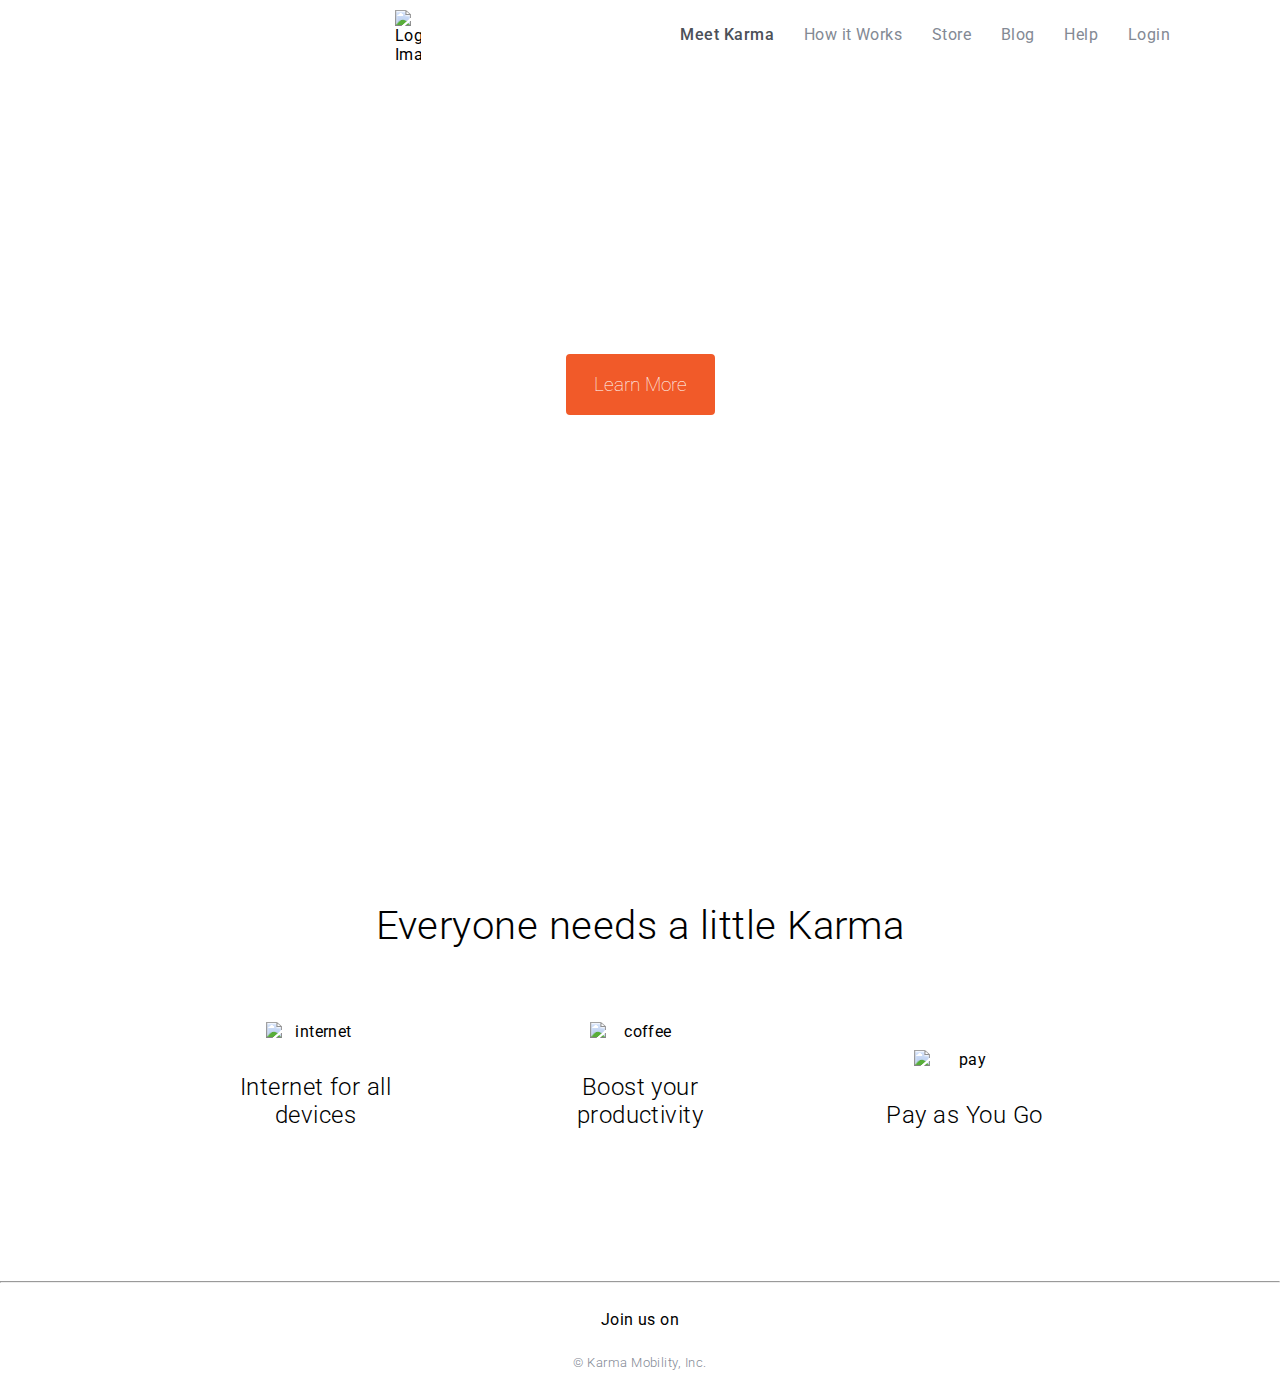
==== karma.html @ 811e04eb "First Commit" ====
<!DOCTYPE html>
<html lang="en">

<head>
		<meta charset="UTF-8">
		<title>Karma Clone</title>
		<link rel="stylesheet" href="css/karma.css">
		<link href='https://fonts.googleapis.com/css?family=Roboto:400,100,300,500' rel='stylesheet' type='text/css'>
		<!-- <link href="//maxcdn.bootstrapcdn.com/font-awesome/4.2.0/css/font-awesome.min.css" rel="stylesheet"> -->
		<link href="css/font-awesome.min.css" rel="stylesheet">
		<link rel="icon" type="image/png" href="favicon.ico" />
		<!-- or -->
		<link rel="shortcut icon" type="image/x-icon"  href="favicon.ico">
</head>

<body>
		<nav class="top-navigation">
				<div class="content">
						<ul class="links">
								<li class="active">Meet Karma</li>
								<li>How it Works</li>
								<li>Store</li>
								<li>Blog</li>
								<li>Help</li>
								<li>Login</li>
						</ul>
						<img class="logo" src="images/karma-logo.svg" alt="Logo Image" width="26px">
				</div>
		</nav>

		<section class="introduction">
				<div class="content">
						<h1>Introducing Karma</h1>
						<h3>Bring WiFi with you, everywhere you go.</h3>
						<button>Learn More</button>
				</div>
		</section>

		<section class="cases">
				<div class="content">
						<h2>Everyone needs a little Karma</h2>
						<div class="devices">
								<figure>
										<img src="images/icon-devices.svg" Alt="internet" width="100px">
										<h4>Internet for all devices</h4>
								</figure>
						</div>
						<div class="devices">
								<figure>
										<img src="images/icon-coffee.svg" Alt="coffee" width="100px">
										<h4>Boost your productivity</h4>
								</figure>
						</div>
						<div class="devices">
								<figure>
										<img src="images/icon-refill.svg" Alt="pay" width="100px">
										<h4>Pay as You Go</h4>
								</figure>

						</div>


		</section>

		<footer class="social">
				<div class="content">
						<hr />
						<h5>Join us on</h5>
						<ul class="icons">
								<li>
										<i class="fa fa-twitter"></i>
								</li>
								<li>
										<i class="fa fa-facebook"></i>
								</li>
								<li>
										<i class="fa fa-instagram"></i>
								</li>
						</ul>
						<p>© Karma Mobility, Inc.</p>
				</div>
		</footer>


</body>

</html>
---- css/karma.css ----
/*! normalize.css v3.0.2 | MIT License | git.io/normalize */

/**
 * 1. Set default font family to sans-serif.
 * 2. Prevent iOS text size adjust after orientation change, without disabling
 *    user zoom.
 */

html {
  font-family: sans-serif; /* 1 */
  -ms-text-size-adjust: 100%; /* 2 */
  -webkit-text-size-adjust: 100%; /* 2 */
}

/**
 * Remove default margin.
 */

body {
  margin: 0;
}

/* HTML5 display definitions
   ========================================================================== */

/**
 * Correct `block` display not defined for any HTML5 element in IE 8/9.
 * Correct `block` display not defined for `details` or `summary` in IE 10/11
 * and Firefox.
 * Correct `block` display not defined for `main` in IE 11.
 */

article,
aside,
details,
figcaption,
figure,
footer,
header,
hgroup,
main,
menu,
nav,
section,
summary {
  display: block;
}

/**
 * 1. Correct `inline-block` display not defined in IE 8/9.
 * 2. Normalize vertical alignment of `progress` in Chrome, Firefox, and Opera.
 */

audio,
canvas,
progress,
video {
  display: inline-block; /* 1 */
  vertical-align: baseline; /* 2 */
}

/**
 * Prevent modern browsers from displaying `audio` without controls.
 * Remove excess height in iOS 5 devices.
 */

audio:not([controls]) {
  display: none;
  height: 0;
}

/**
 * Address `[hidden]` styling not present in IE 8/9/10.
 * Hide the `template` element in IE 8/9/11, Safari, and Firefox < 22.
 */

[hidden],
template {
  display: none;
}

/* Links
   ========================================================================== */

/**
 * Remove the gray background color from active links in IE 10.
 */

a {
  background-color: transparent;
}

/**
 * Improve readability when focused and also mouse hovered in all browsers.
 */

a:active,
a:hover {
  outline: 0;
}

/* Text-level semantics
   ========================================================================== */

/**
 * Address styling not present in IE 8/9/10/11, Safari, and Chrome.
 */

abbr[title] {
  border-bottom: 1px dotted;
}

/**
 * Address style set to `bolder` in Firefox 4+, Safari, and Chrome.
 */

b,
strong {
  font-weight: bold;
}

/**
 * Address styling not present in Safari and Chrome.
 */

dfn {
  font-style: italic;
}

/**
 * Address variable `h1` font-size and margin within `section` and `article`
 * contexts in Firefox 4+, Safari, and Chrome.
 */

h1 {
  font-size: 2em;
  margin: 0.67em 0;
}

/**
 * Address styling not present in IE 8/9.
 */

mark {
  background: #ff0;
  color: #000;
}

/**
 * Address inconsistent and variable font size in all browsers.
 */

small {
  font-size: 80%;
}

/**
 * Prevent `sub` and `sup` affecting `line-height` in all browsers.
 */

sub,
sup {
  font-size: 75%;
  line-height: 0;
  position: relative;
  vertical-align: baseline;
}

sup {
  top: -0.5em;
}

sub {
  bottom: -0.25em;
}

/* Embedded content
   ========================================================================== */

/**
 * Remove border when inside `a` element in IE 8/9/10.
 */

img {
  border: 0;
}

/**
 * Correct overflow not hidden in IE 9/10/11.
 */

svg:not(:root) {
  overflow: hidden;
}

/* Grouping content
   ========================================================================== */

/**
 * Address margin not present in IE 8/9 and Safari.
 */

figure {
  margin: 1em 40px;
}

/**
 * Address differences between Firefox and other browsers.
 */

hr {
  -moz-box-sizing: content-box;
  box-sizing: content-box;
  height: 0;
}

/**
 * Contain overflow in all browsers.
 */

pre {
  overflow: auto;
}

/**
 * Address odd `em`-unit font size rendering in all browsers.
 */

code,
kbd,
pre,
samp {
  font-family: monospace, monospace;
  font-size: 1em;
}

/* Forms
   ========================================================================== */

/**
 * Known limitation: by default, Chrome and Safari on OS X allow very limited
 * styling of `select`, unless a `border` property is set.
 */

/**
 * 1. Correct color not being inherited.
 *    Known issue: affects color of disabled elements.
 * 2. Correct font properties not being inherited.
 * 3. Address margins set differently in Firefox 4+, Safari, and Chrome.
 */

button,
input,
optgroup,
select,
textarea {
  color: inherit; /* 1 */
  font: inherit; /* 2 */
  margin: 0; /* 3 */
}

/**
 * Address `overflow` set to `hidden` in IE 8/9/10/11.
 */

button {
  overflow: visible;
}

/**
 * Address inconsistent `text-transform` inheritance for `button` and `select`.
 * All other form control elements do not inherit `text-transform` values.
 * Correct `button` style inheritance in Firefox, IE 8/9/10/11, and Opera.
 * Correct `select` style inheritance in Firefox.
 */

button,
select {
  text-transform: none;
}

/**
 * 1. Avoid the WebKit bug in Android 4.0.* where (2) destroys native `audio`
 *    and `video` controls.
 * 2. Correct inability to style clickable `input` types in iOS.
 * 3. Improve usability and consistency of cursor style between image-type
 *    `input` and others.
 */

button,
html input[type="button"], /* 1 */
input[type="reset"],
input[type="submit"] {
  -webkit-appearance: button; /* 2 */
  cursor: pointer; /* 3 */
}

/**
 * Re-set default cursor for disabled elements.
 */

button[disabled],
html input[disabled] {
  cursor: default;
}

/**
 * Remove inner padding and border in Firefox 4+.
 */

button::-moz-focus-inner,
input::-moz-focus-inner {
  border: 0;
  padding: 0;
}

/**
 * Address Firefox 4+ setting `line-height` on `input` using `!important` in
 * the UA stylesheet.
 */

input {
  line-height: normal;
}

/**
 * It's recommended that you don't attempt to style these elements.
 * Firefox's implementation doesn't respect box-sizing, padding, or width.
 *
 * 1. Address box sizing set to `content-box` in IE 8/9/10.
 * 2. Remove excess padding in IE 8/9/10.
 */

input[type="checkbox"],
input[type="radio"] {
  box-sizing: border-box; /* 1 */
  padding: 0; /* 2 */
}

/**
 * Fix the cursor style for Chrome's increment/decrement buttons. For certain
 * `font-size` values of the `input`, it causes the cursor style of the
 * decrement button to change from `default` to `text`.
 */

input[type="number"]::-webkit-inner-spin-button,
input[type="number"]::-webkit-outer-spin-button {
  height: auto;
}

/**
 * 1. Address `appearance` set to `searchfield` in Safari and Chrome.
 * 2. Address `box-sizing` set to `border-box` in Safari and Chrome
 *    (include `-moz` to future-proof).
 */

input[type="search"] {
  -webkit-appearance: textfield; /* 1 */
  -moz-box-sizing: content-box;
  -webkit-box-sizing: content-box; /* 2 */
  box-sizing: content-box;
}

/**
 * Remove inner padding and search cancel button in Safari and Chrome on OS X.
 * Safari (but not Chrome) clips the cancel button when the search input has
 * padding (and `textfield` appearance).
 */

input[type="search"]::-webkit-search-cancel-button,
input[type="search"]::-webkit-search-decoration {
  -webkit-appearance: none;
}

/**
 * Define consistent border, margin, and padding.
 */

fieldset {
  border: 1px solid #c0c0c0;
  margin: 0 2px;
  padding: 0.35em 0.625em 0.75em;
}

/**
 * 1. Correct `color` not being inherited in IE 8/9/10/11.
 * 2. Remove padding so people aren't caught out if they zero out fieldsets.
 */

legend {
  border: 0; /* 1 */
  padding: 0; /* 2 */
}

/**
 * Remove default vertical scrollbar in IE 8/9/10/11.
 */

textarea {
  overflow: auto;
}

/**
 * Don't inherit the `font-weight` (applied by a rule above).
 * NOTE: the default cannot safely be changed in Chrome and Safari on OS X.
 */

optgroup {
  font-weight: bold;
}

/* Tables
   ========================================================================== */

/**
 * Remove most spacing between table cells.
 */

table {
  border-collapse: collapse;
  border-spacing: 0;
}

td,
th {
  padding: 0;
}

body {
    font-family: 'Roboto', sans-serif;
    font-size: 16px;
    letter-spacing: 0.03em;
}

h1,
h2,
h3,
p {
    font-family: 'Roboto', sans-serif;
    font-weight: 300;
}

h2 {
    text-align: center;
    font-size: 2.5rem;
    font-weight: 300;
    margin-top: 7rem;
}

h3 {
    font-size: 1.5rem;
    margin-top: -2rem;
}

h4 {
    font-size: 1.5rem;
    font-weight: 300;
}

h5 {
    font-size: 1em;
    font-weight: 400;
}

p {
    font-size: 0.8rem;
    color: #838994;
}

img {
    max-width: 100%;
    height: auto;
    display: block;
    margin: 0 auto;
}

.top-navigation {
    background-color: white;
}

.top-navigation >.content {
    width: 970px;
    height: 70px;
    margin 0 auto;
    padding: 0px 200px;
    display: inline-block;
    text-align: center;
}

.top-navigation .links > .active {
    color: #4c5058;
    font-weight: 500;
}

.top-navigation .links {
    float: right;
    font-family: 'Roboto', sans-serif;
    color: #838994;
    font-size: 16px;
    margin-top: 25px;
    -webkit-font-smoothing: antialiased;
}

.top-navigation .links li {
    display: inline-block;
    margin-left: 25px;
}

.top-navigation .links .active {
    color: #4c5058;
    font-weight: 500;
}

.top-navigation .links li:hover {
    cursor: pointer;
    color: #333333;
}

img.logo {
    float: center;
    margin-top: 10px;
}

.introduction {
    height: 45rem;
    background-image: url('../images/first-background.jpg');
    background-size: cover;
    background-repeat: no-repeat;
    vertical-align: middle;
    background-position: center bottom;
    text-align: center;
}

.introduction h1,
.introduction h3,
.introduction button {
    color: white;
    font-weight: 100;
    text-align: center;
}

.introduction button {
    background-color: #f15a29;
    border: 2px solid #f15a29;
    border-radius: 4px;
    text-shadow: none;
    font-size: 1.2rem;
    padding: 16px 26px;
    line-height: 1.33;
}

.introduction h1 {
    font-size: 3.5rem;
    margin-top: 0;
    padding-top: 10rem;
}

.cases {
    width: 100%;
    align-content: center;
    box-sizing: border-box;
    flex-wrap: wrap;
    flex-direction: row;
    justify-content: space-between;
    align-content: center;
    align-items: center;
    -webkit-justify-content: space-around;
    text-align: center;
    margin-bottom: 6rem;
}

.devices {
    box-sizing: border-box;
    display: inline-block;
    padding: 1.5rem;
    width: 20rem;
}

.icons li {
    list-style-type: none;
    display: inline;
    text-align: center;
}

footer {
    text-align: center;
}
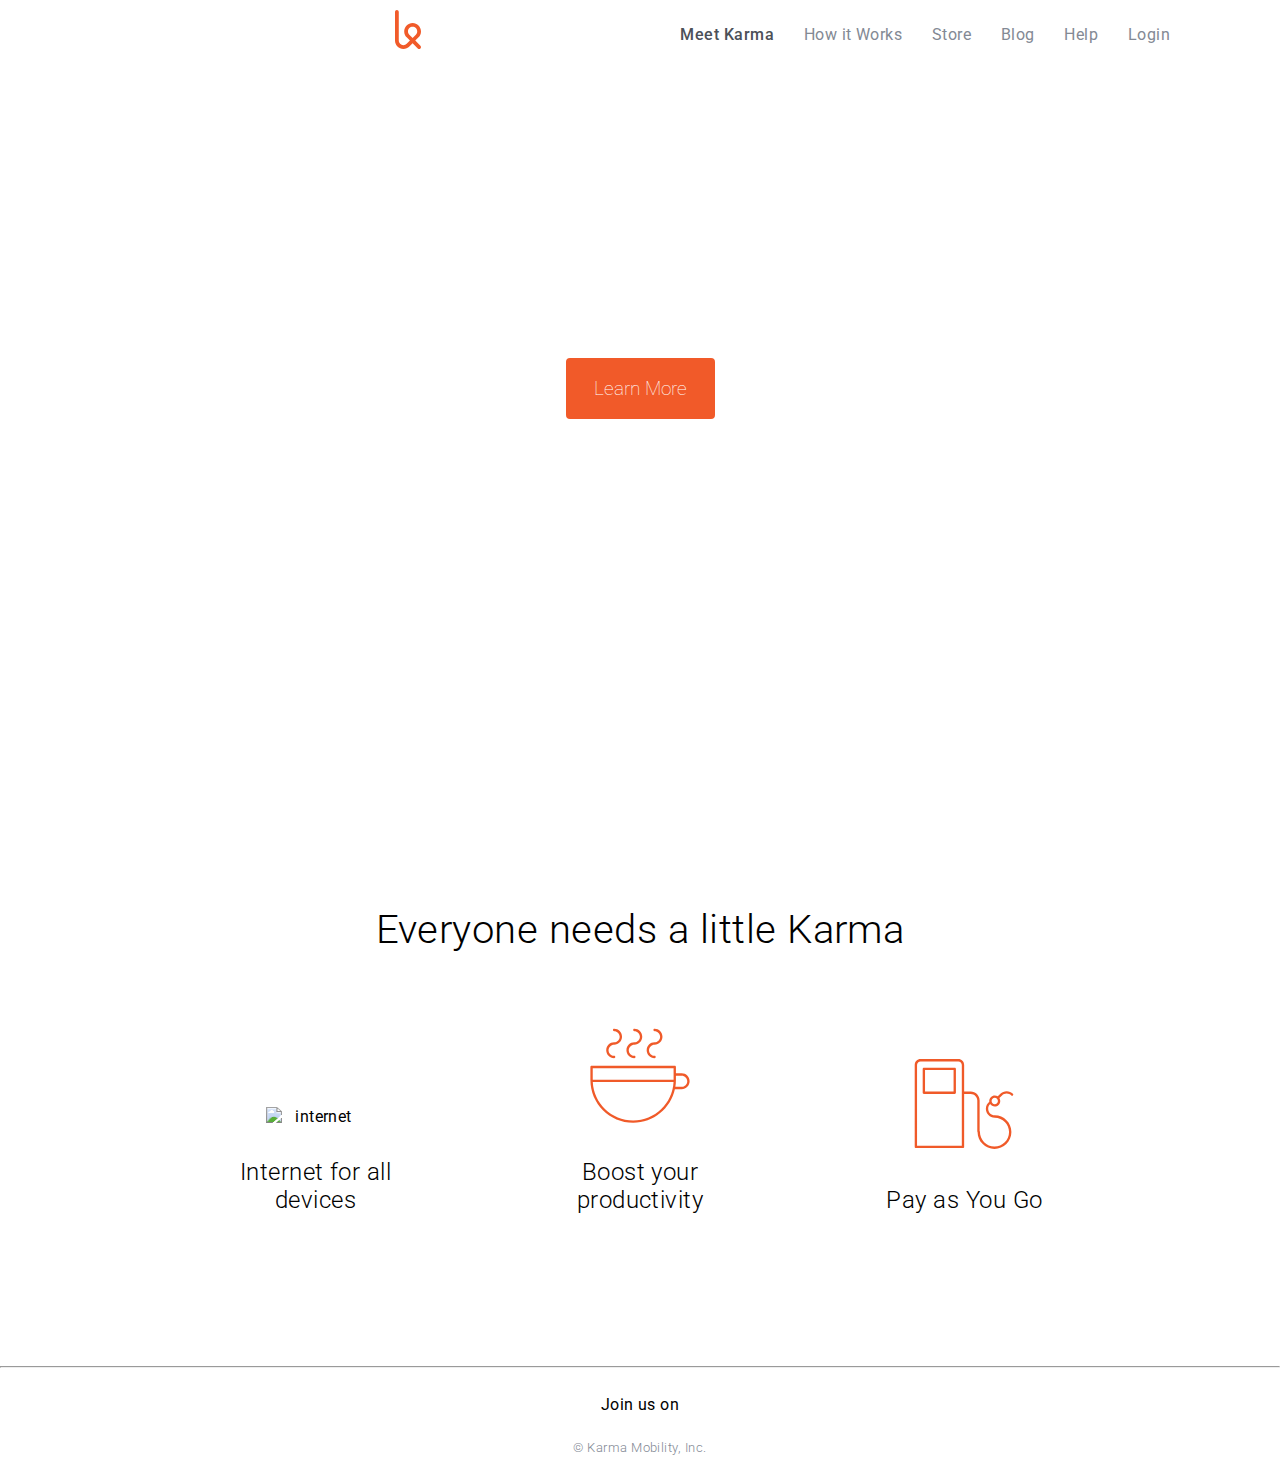
==== commit b826b354: "karma" ====
--- a/karma.html
+++ b/karma.html
@@ -5,7 +5,7 @@
 		<meta charset="UTF-8">
 		<title>Karma Clone</title>
 		<link rel="stylesheet" href="css/karma.css">
-		<link href='https://fonts.googleapis.com/css?family=Roboto:400,100,300,500' rel='stylesheet' type='text/css'>
+		<link href='//fonts.googleapis.com/css?family=Roboto:400,100,300,500' rel='stylesheet' type='text/css'>
 		<!-- <link href="//maxcdn.bootstrapcdn.com/font-awesome/4.2.0/css/font-awesome.min.css" rel="stylesheet"> -->
 		<link href="css/font-awesome.min.css" rel="stylesheet">
 		<link rel="icon" type="image/png" href="favicon.ico" />
@@ -24,7 +24,7 @@
 								<li>Help</li>
 								<li>Login</li>
 						</ul>
-						<img class="logo" src="images/karma-logo.svg" alt="Logo Image" width="26px">
+						<img class="logo" src="../Images/karma-logo.svg" alt="Logo Image" width="26px">
 				</div>
 		</nav>
 
@@ -41,19 +41,19 @@
 						<h2>Everyone needs a little Karma</h2>
 						<div class="devices">
 								<figure>
-										<img src="images/icon-devices.svg" Alt="internet" width="100px">
+										<img src="../images/icon-devices.svg" Alt="internet" width="100px">
 										<h4>Internet for all devices</h4>
 								</figure>
 						</div>
 						<div class="devices">
 								<figure>
-										<img src="images/icon-coffee.svg" Alt="coffee" width="100px">
+										<img src="../Images/icon-coffee.svg" Alt="coffee" width="100px">
 										<h4>Boost your productivity</h4>
 								</figure>
 						</div>
 						<div class="devices">
 								<figure>
-										<img src="images/icon-refill.svg" Alt="pay" width="100px">
+										<img src="../Images/icon-refill.svg" Alt="pay" width="100px">
 										<h4>Pay as You Go</h4>
 								</figure>
 
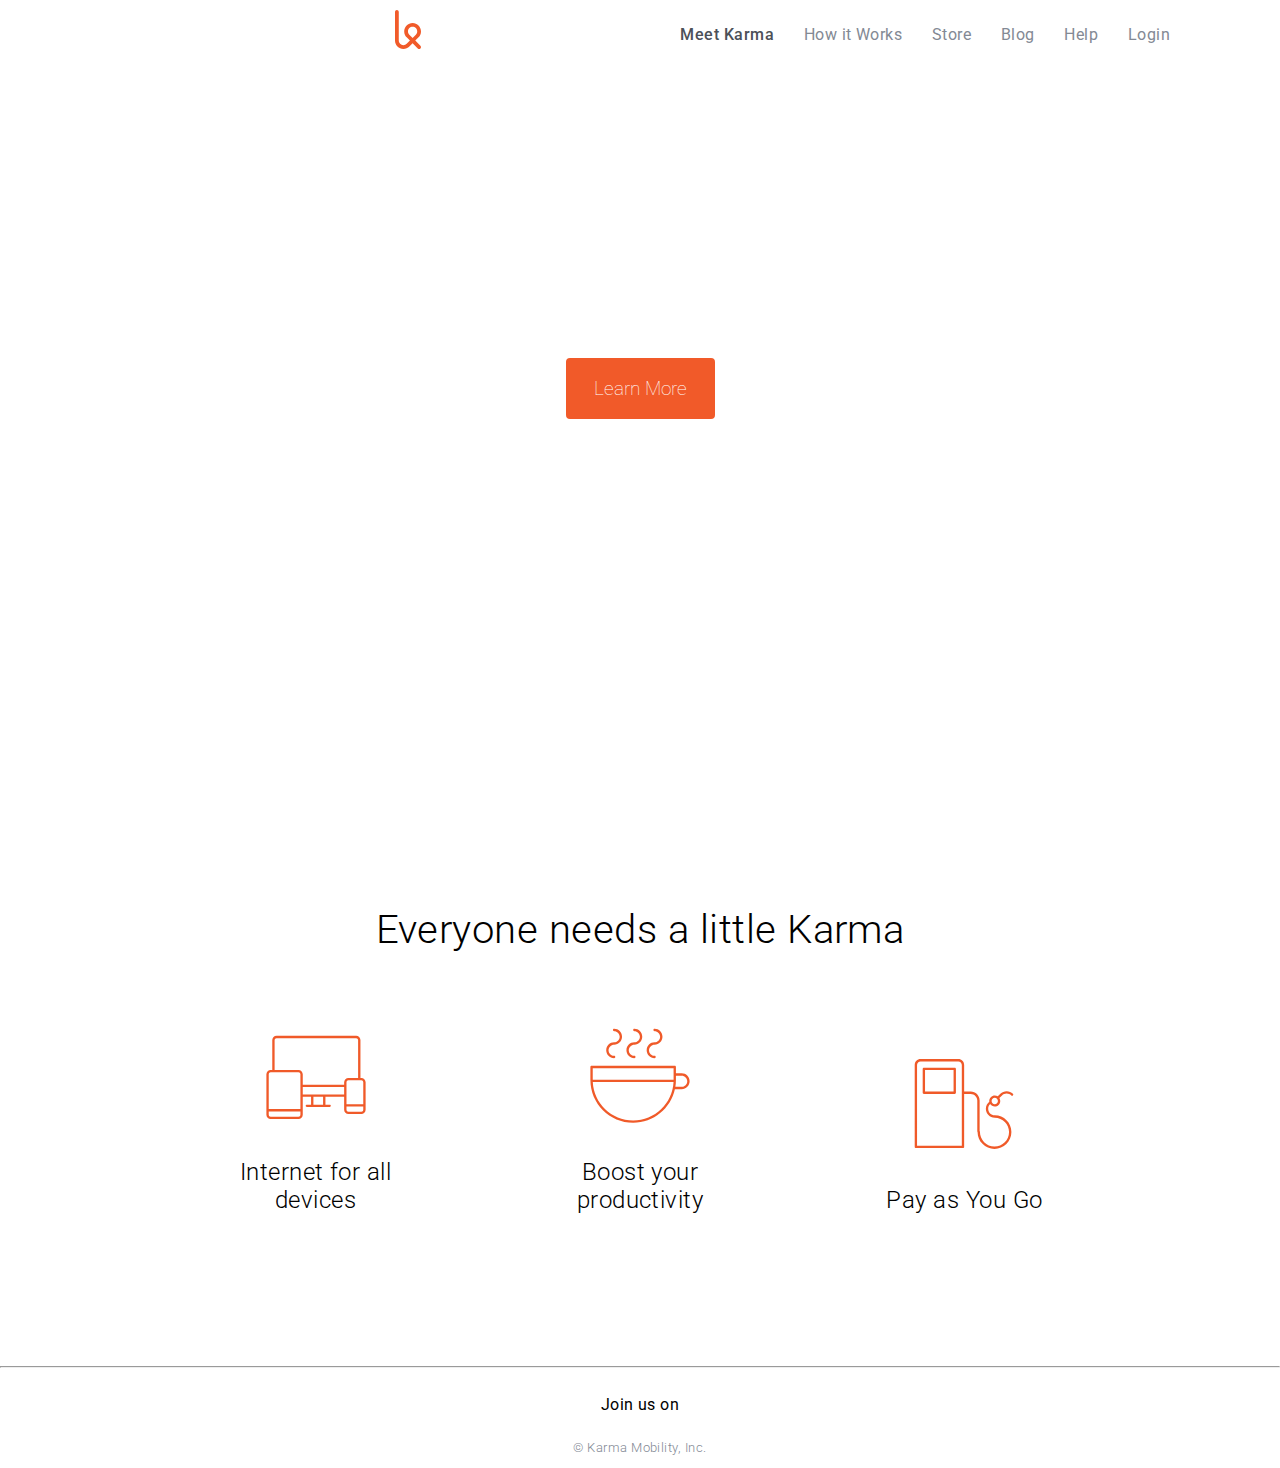
==== commit 8d965f49: "karma" ====
--- a/karma.html
+++ b/karma.html
@@ -24,7 +24,7 @@
 								<li>Help</li>
 								<li>Login</li>
 						</ul>
-						<img class="logo" src="../Images/karma-logo.svg" alt="Logo Image" width="26px">
+						<img class="logo" src="./Images/karma-logo.svg" alt="Logo Image" width="26px">
 				</div>
 		</nav>
 
@@ -41,19 +41,19 @@
 						<h2>Everyone needs a little Karma</h2>
 						<div class="devices">
 								<figure>
-										<img src="../images/icon-devices.svg" Alt="internet" width="100px">
+										<img src="./Images/icon-devices.svg" Alt="internet" width="100px">
 										<h4>Internet for all devices</h4>
 								</figure>
 						</div>
 						<div class="devices">
 								<figure>
-										<img src="../Images/icon-coffee.svg" Alt="coffee" width="100px">
+										<img src="./Images/icon-coffee.svg" Alt="coffee" width="100px">
 										<h4>Boost your productivity</h4>
 								</figure>
 						</div>
 						<div class="devices">
 								<figure>
-										<img src="../Images/icon-refill.svg" Alt="pay" width="100px">
+										<img src="./Images/icon-refill.svg" Alt="pay" width="100px">
 										<h4>Pay as You Go</h4>
 								</figure>
 
